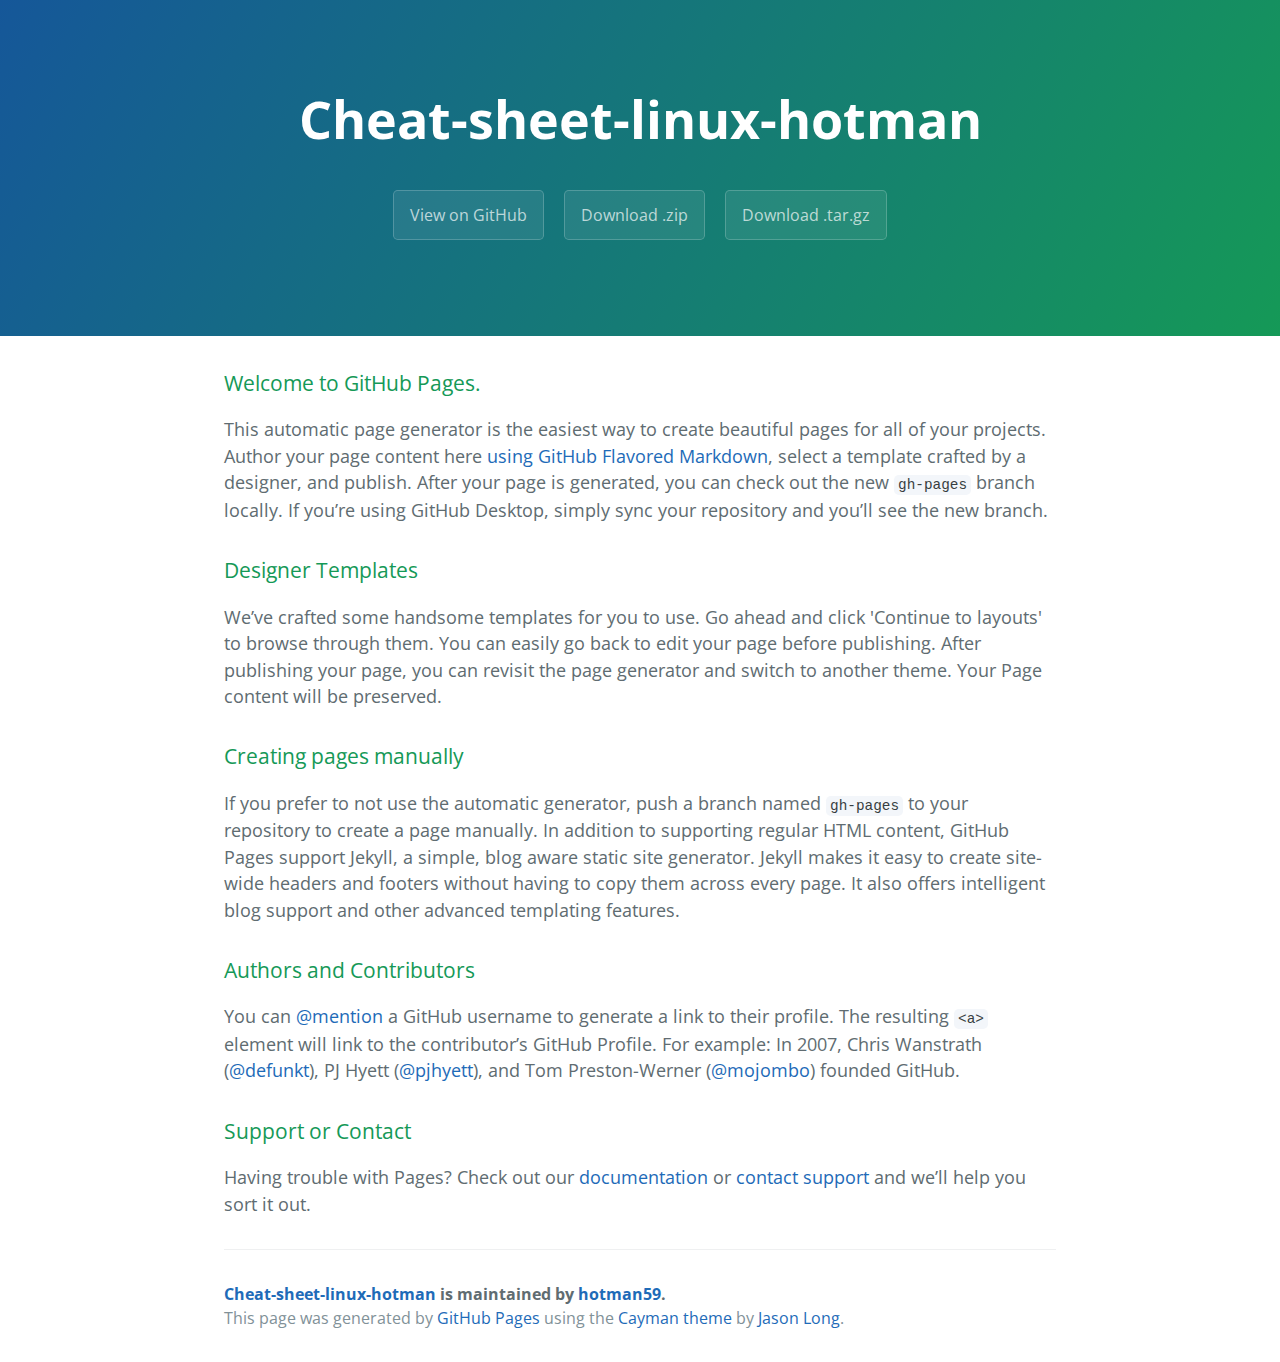
==== index.html @ deeba3e4 "Create gh-pages branch via GitHub" ====
<!DOCTYPE html>
<html lang="en-us">
  <head>
    <meta charset="UTF-8">
    <title>Cheat-sheet-linux-hotman by hotman59</title>
    <meta name="viewport" content="width=device-width, initial-scale=1">
    <link rel="stylesheet" type="text/css" href="stylesheets/normalize.css" media="screen">
    <link href='https://fonts.googleapis.com/css?family=Open+Sans:400,700' rel='stylesheet' type='text/css'>
    <link rel="stylesheet" type="text/css" href="stylesheets/stylesheet.css" media="screen">
    <link rel="stylesheet" type="text/css" href="stylesheets/github-light.css" media="screen">
  </head>
  <body>
    <section class="page-header">
      <h1 class="project-name">Cheat-sheet-linux-hotman</h1>
      <h2 class="project-tagline"></h2>
      <a href="https://github.com/hotman59/cheat-sheet-linux-hotman" class="btn">View on GitHub</a>
      <a href="https://github.com/hotman59/cheat-sheet-linux-hotman/zipball/master" class="btn">Download .zip</a>
      <a href="https://github.com/hotman59/cheat-sheet-linux-hotman/tarball/master" class="btn">Download .tar.gz</a>
    </section>

    <section class="main-content">
      <h3>
<a id="welcome-to-github-pages" class="anchor" href="#welcome-to-github-pages" aria-hidden="true"><span class="octicon octicon-link"></span></a>Welcome to GitHub Pages.</h3>

<p>This automatic page generator is the easiest way to create beautiful pages for all of your projects. Author your page content here <a href="https://guides.github.com/features/mastering-markdown/">using GitHub Flavored Markdown</a>, select a template crafted by a designer, and publish. After your page is generated, you can check out the new <code>gh-pages</code> branch locally. If you’re using GitHub Desktop, simply sync your repository and you’ll see the new branch.</p>

<h3>
<a id="designer-templates" class="anchor" href="#designer-templates" aria-hidden="true"><span class="octicon octicon-link"></span></a>Designer Templates</h3>

<p>We’ve crafted some handsome templates for you to use. Go ahead and click 'Continue to layouts' to browse through them. You can easily go back to edit your page before publishing. After publishing your page, you can revisit the page generator and switch to another theme. Your Page content will be preserved.</p>

<h3>
<a id="creating-pages-manually" class="anchor" href="#creating-pages-manually" aria-hidden="true"><span class="octicon octicon-link"></span></a>Creating pages manually</h3>

<p>If you prefer to not use the automatic generator, push a branch named <code>gh-pages</code> to your repository to create a page manually. In addition to supporting regular HTML content, GitHub Pages support Jekyll, a simple, blog aware static site generator. Jekyll makes it easy to create site-wide headers and footers without having to copy them across every page. It also offers intelligent blog support and other advanced templating features.</p>

<h3>
<a id="authors-and-contributors" class="anchor" href="#authors-and-contributors" aria-hidden="true"><span class="octicon octicon-link"></span></a>Authors and Contributors</h3>

<p>You can <a href="https://github.com/blog/821" class="user-mention">@mention</a> a GitHub username to generate a link to their profile. The resulting <code>&lt;a&gt;</code> element will link to the contributor’s GitHub Profile. For example: In 2007, Chris Wanstrath (<a href="https://github.com/defunkt" class="user-mention">@defunkt</a>), PJ Hyett (<a href="https://github.com/pjhyett" class="user-mention">@pjhyett</a>), and Tom Preston-Werner (<a href="https://github.com/mojombo" class="user-mention">@mojombo</a>) founded GitHub.</p>

<h3>
<a id="support-or-contact" class="anchor" href="#support-or-contact" aria-hidden="true"><span class="octicon octicon-link"></span></a>Support or Contact</h3>

<p>Having trouble with Pages? Check out our <a href="https://help.github.com/pages">documentation</a> or <a href="https://github.com/contact">contact support</a> and we’ll help you sort it out.</p>

      <footer class="site-footer">
        <span class="site-footer-owner"><a href="https://github.com/hotman59/cheat-sheet-linux-hotman">Cheat-sheet-linux-hotman</a> is maintained by <a href="https://github.com/hotman59">hotman59</a>.</span>

        <span class="site-footer-credits">This page was generated by <a href="https://pages.github.com">GitHub Pages</a> using the <a href="https://github.com/jasonlong/cayman-theme">Cayman theme</a> by <a href="https://twitter.com/jasonlong">Jason Long</a>.</span>
      </footer>

    </section>

  
  </body>
</html>
---- stylesheets/stylesheet.css ----
* {
  box-sizing: border-box; }

body {
  padding: 0;
  margin: 0;
  font-family: "Open Sans", "Helvetica Neue", Helvetica, Arial, sans-serif;
  font-size: 16px;
  line-height: 1.5;
  color: #606c71; }

a {
  color: #1e6bb8;
  text-decoration: none; }
  a:hover {
    text-decoration: underline; }

.btn {
  display: inline-block;
  margin-bottom: 1rem;
  color: rgba(255, 255, 255, 0.7);
  background-color: rgba(255, 255, 255, 0.08);
  border-color: rgba(255, 255, 255, 0.2);
  border-style: solid;
  border-width: 1px;
  border-radius: 0.3rem;
  transition: color 0.2s, background-color 0.2s, border-color 0.2s; }
  .btn + .btn {
    margin-left: 1rem; }

.btn:hover {
  color: rgba(255, 255, 255, 0.8);
  text-decoration: none;
  background-color: rgba(255, 255, 255, 0.2);
  border-color: rgba(255, 255, 255, 0.3); }

@media screen and (min-width: 64em) {
  .btn {
    padding: 0.75rem 1rem; } }

@media screen and (min-width: 42em) and (max-width: 64em) {
  .btn {
    padding: 0.6rem 0.9rem;
    font-size: 0.9rem; } }

@media screen and (max-width: 42em) {
  .btn {
    display: block;
    width: 100%;
    padding: 0.75rem;
    font-size: 0.9rem; }
    .btn + .btn {
      margin-top: 1rem;
      margin-left: 0; } }

.page-header {
  color: #fff;
  text-align: center;
  background-color: #159957;
  background-image: linear-gradient(120deg, #155799, #159957); }

@media screen and (min-width: 64em) {
  .page-header {
    padding: 5rem 6rem; } }

@media screen and (min-width: 42em) and (max-width: 64em) {
  .page-header {
    padding: 3rem 4rem; } }

@media screen and (max-width: 42em) {
  .page-header {
    padding: 2rem 1rem; } }

.project-name {
  margin-top: 0;
  margin-bottom: 0.1rem; }

@media screen and (min-width: 64em) {
  .project-name {
    font-size: 3.25rem; } }

@media screen and (min-width: 42em) and (max-width: 64em) {
  .project-name {
    font-size: 2.25rem; } }

@media screen and (max-width: 42em) {
  .project-name {
    font-size: 1.75rem; } }

.project-tagline {
  margin-bottom: 2rem;
  font-weight: normal;
  opacity: 0.7; }

@media screen and (min-width: 64em) {
  .project-tagline {
    font-size: 1.25rem; } }

@media screen and (min-width: 42em) and (max-width: 64em) {
  .project-tagline {
    font-size: 1.15rem; } }

@media screen and (max-width: 42em) {
  .project-tagline {
    font-size: 1rem; } }

.main-content :first-child {
  margin-top: 0; }
.main-content img {
  max-width: 100%; }
.main-content h1, .main-content h2, .main-content h3, .main-content h4, .main-content h5, .main-content h6 {
  margin-top: 2rem;
  margin-bottom: 1rem;
  font-weight: normal;
  color: #159957; }
.main-content p {
  margin-bottom: 1em; }
.main-content code {
  padding: 2px 4px;
  font-family: Consolas, "Liberation Mono", Menlo, Courier, monospace;
  font-size: 0.9rem;
  color: #383e41;
  background-color: #f3f6fa;
  border-radius: 0.3rem; }
.main-content pre {
  padding: 0.8rem;
  margin-top: 0;
  margin-bottom: 1rem;
  font: 1rem Consolas, "Liberation Mono", Menlo, Courier, monospace;
  color: #567482;
  word-wrap: normal;
  background-color: #f3f6fa;
  border: solid 1px #dce6f0;
  border-radius: 0.3rem; }
  .main-content pre > code {
    padding: 0;
    margin: 0;
    font-size: 0.9rem;
    color: #567482;
    word-break: normal;
    white-space: pre;
    background: transparent;
    border: 0; }
.main-content .highlight {
  margin-bottom: 1rem; }
  .main-content .highlight pre {
    margin-bottom: 0;
    word-break: normal; }
.main-content .highlight pre, .main-content pre {
  padding: 0.8rem;
  overflow: auto;
  font-size: 0.9rem;
  line-height: 1.45;
  border-radius: 0.3rem; }
.main-content pre code, .main-content pre tt {
  display: inline;
  max-width: initial;
  padding: 0;
  margin: 0;
  overflow: initial;
  line-height: inherit;
  word-wrap: normal;
  background-color: transparent;
  border: 0; }
  .main-content pre code:before, .main-content pre code:after, .main-content pre tt:before, .main-content pre tt:after {
    content: normal; }
.main-content ul, .main-content ol {
  margin-top: 0; }
.main-content blockquote {
  padding: 0 1rem;
  margin-left: 0;
  color: #819198;
  border-left: 0.3rem solid #dce6f0; }
  .main-content blockquote > :first-child {
    margin-top: 0; }
  .main-content blockquote > :last-child {
    margin-bottom: 0; }
.main-content table {
  display: block;
  width: 100%;
  overflow: auto;
  word-break: normal;
  word-break: keep-all; }
  .main-content table th {
    font-weight: bold; }
  .main-content table th, .main-content table td {
    padding: 0.5rem 1rem;
    border: 1px solid #e9ebec; }
.main-content dl {
  padding: 0; }
  .main-content dl dt {
    padding: 0;
    margin-top: 1rem;
    font-size: 1rem;
    font-weight: bold; }
  .main-content dl dd {
    padding: 0;
    margin-bottom: 1rem; }
.main-content hr {
  height: 2px;
  padding: 0;
  margin: 1rem 0;
  background-color: #eff0f1;
  border: 0; }

@media screen and (min-width: 64em) {
  .main-content {
    max-width: 64rem;
    padding: 2rem 6rem;
    margin: 0 auto;
    font-size: 1.1rem; } }

@media screen and (min-width: 42em) and (max-width: 64em) {
  .main-content {
    padding: 2rem 4rem;
    font-size: 1.1rem; } }

@media screen and (max-width: 42em) {
  .main-content {
    padding: 2rem 1rem;
    font-size: 1rem; } }

.site-footer {
  padding-top: 2rem;
  margin-top: 2rem;
  border-top: solid 1px #eff0f1; }

.site-footer-owner {
  display: block;
  font-weight: bold; }

.site-footer-credits {
  color: #819198; }

@media screen and (min-width: 64em) {
  .site-footer {
    font-size: 1rem; } }

@media screen and (min-width: 42em) and (max-width: 64em) {
  .site-footer {
    font-size: 1rem; } }

@media screen and (max-width: 42em) {
  .site-footer {
    font-size: 0.9rem; } }
---- stylesheets/github-light.css ----
/*
   Copyright 2014 GitHub Inc.

   Licensed under the Apache License, Version 2.0 (the "License");
   you may not use this file except in compliance with the License.
   You may obtain a copy of the License at

       http://www.apache.org/licenses/LICENSE-2.0

   Unless required by applicable law or agreed to in writing, software
   distributed under the License is distributed on an "AS IS" BASIS,
   WITHOUT WARRANTIES OR CONDITIONS OF ANY KIND, either express or implied.
   See the License for the specific language governing permissions and
   limitations under the License.

*/

.pl-c /* comment */ {
  color: #969896;
}

.pl-c1      /* constant, markup.raw, meta.diff.header, meta.module-reference, meta.property-name, support, support.constant, support.variable, variable.other.constant */,
.pl-s .pl-v /* string variable */ {
  color: #0086b3;
}

.pl-e  /* entity */,
.pl-en /* entity.name */ {
  color: #795da3;
}

.pl-s .pl-s1 /* string source */,
.pl-smi      /* storage.modifier.import, storage.modifier.package, storage.type.java, variable.other, variable.parameter.function */ {
  color: #333;
}

.pl-ent /* entity.name.tag */ {
  color: #63a35c;
}

.pl-k /* keyword, storage, storage.type */ {
  color: #a71d5d;
}

.pl-pds              /* punctuation.definition.string, string.regexp.character-class */,
.pl-s                /* string */,
.pl-s .pl-pse .pl-s1 /* string punctuation.section.embedded source */,
.pl-sr               /* string.regexp */,
.pl-sr .pl-cce       /* string.regexp constant.character.escape */,
.pl-sr .pl-sra       /* string.regexp string.regexp.arbitrary-repitition */,
.pl-sr .pl-sre       /* string.regexp source.ruby.embedded */ {
  color: #183691;
}

.pl-v /* variable */ {
  color: #ed6a43;
}

.pl-id /* invalid.deprecated */ {
  color: #b52a1d;
}

.pl-ii /* invalid.illegal */ {
  background-color: #b52a1d;
  color: #f8f8f8;
}

.pl-sr .pl-cce /* string.regexp constant.character.escape */ {
  color: #63a35c;
  font-weight: bold;
}

.pl-ml /* markup.list */ {
  color: #693a17;
}

.pl-mh        /* markup.heading */,
.pl-mh .pl-en /* markup.heading entity.name */,
.pl-ms        /* meta.separator */ {
  color: #1d3e81;
  font-weight: bold;
}

.pl-mq /* markup.quote */ {
  color: #008080;
}

.pl-mi /* markup.italic */ {
  color: #333;
  font-style: italic;
}

.pl-mb /* markup.bold */ {
  color: #333;
  font-weight: bold;
}

.pl-md /* markup.deleted, meta.diff.header.from-file */ {
  background-color: #ffecec;
  color: #bd2c00;
}

.pl-mi1 /* markup.inserted, meta.diff.header.to-file */ {
  background-color: #eaffea;
  color: #55a532;
}

.pl-mdr /* meta.diff.range */ {
  color: #795da3;
  font-weight: bold;
}

.pl-mo /* meta.output */ {
  color: #1d3e81;
}
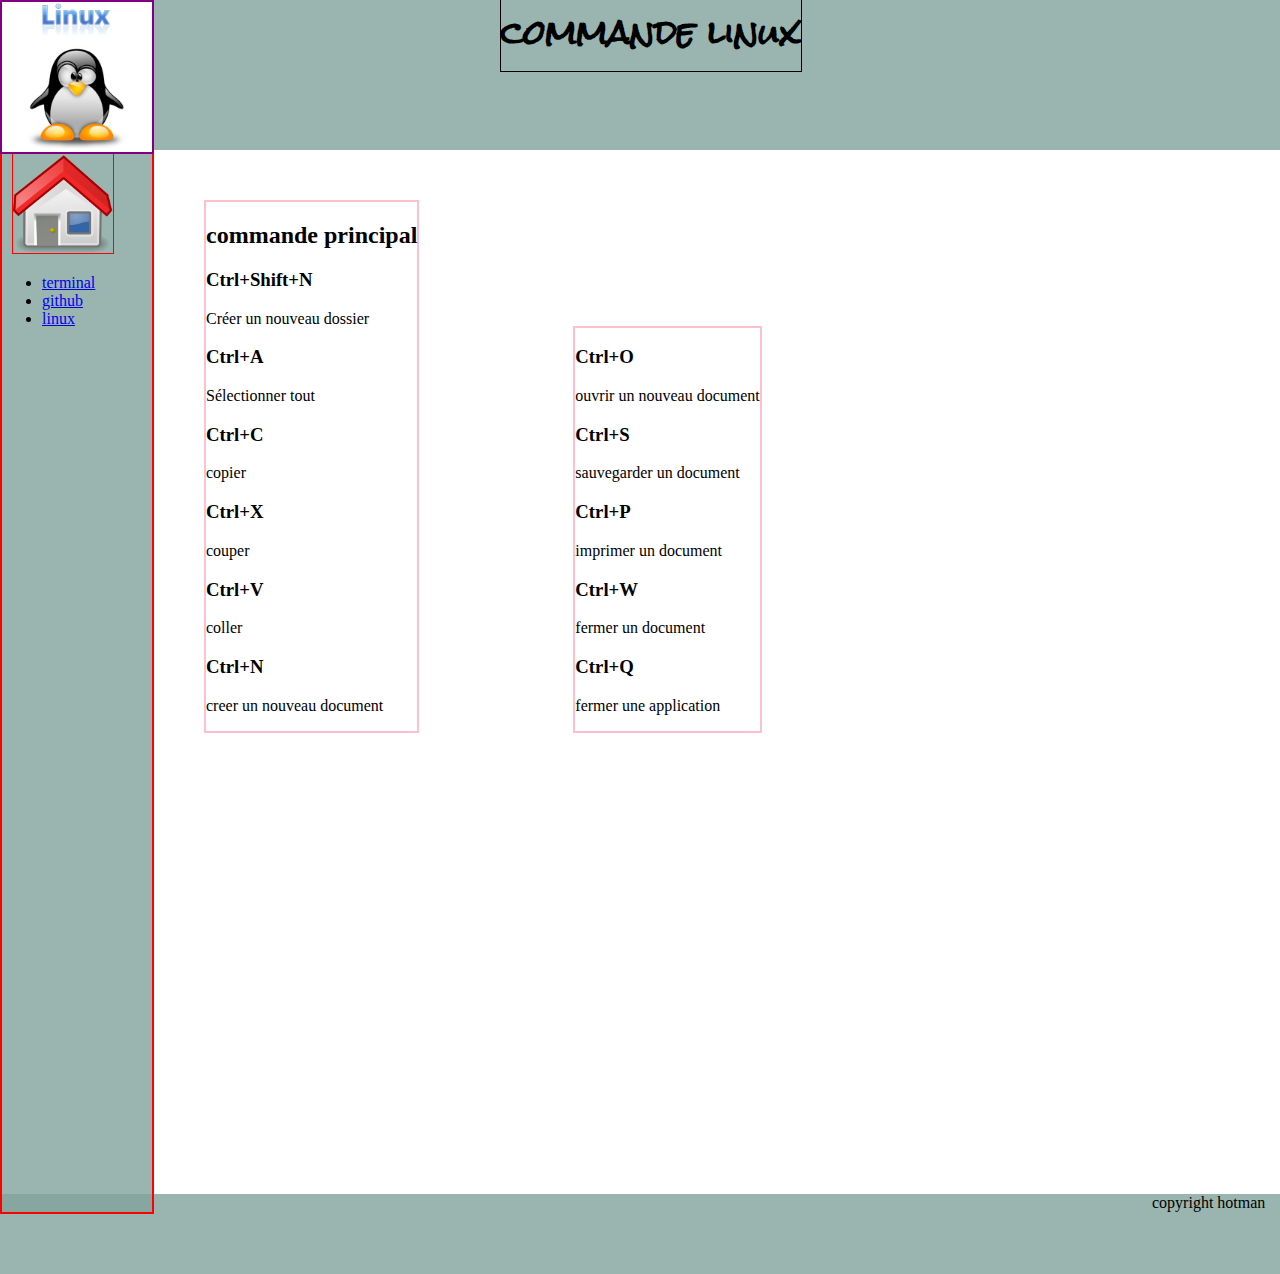
==== commit 5494ab34: "add index" ====
--- a/index.html
+++ b/index.html
@@ -1,57 +1,54 @@
 <!DOCTYPE html>
-<html lang="en-us">
+<html>
   <head>
-    <meta charset="UTF-8">
-    <title>Cheat-sheet-linux-hotman by hotman59</title>
-    <meta name="viewport" content="width=device-width, initial-scale=1">
-    <link rel="stylesheet" type="text/css" href="stylesheets/normalize.css" media="screen">
-    <link href='https://fonts.googleapis.com/css?family=Open+Sans:400,700' rel='stylesheet' type='text/css'>
-    <link rel="stylesheet" type="text/css" href="stylesheets/stylesheet.css" media="screen">
-    <link rel="stylesheet" type="text/css" href="stylesheets/github-light.css" media="screen">
+    <meta charset="utf-8">
+    <link rel="stylesheet" href="test.css">
+    <link href='https://fonts.googleapis.com/css?family=Rock+Salt' rel='stylesheet' type='text/css'>
+    <title>guide linux</title>
   </head>
   <body>
-    <section class="page-header">
-      <h1 class="project-name">Cheat-sheet-linux-hotman</h1>
-      <h2 class="project-tagline"></h2>
-      <a href="https://github.com/hotman59/cheat-sheet-linux-hotman" class="btn">View on GitHub</a>
-      <a href="https://github.com/hotman59/cheat-sheet-linux-hotman/zipball/master" class="btn">Download .zip</a>
-      <a href="https://github.com/hotman59/cheat-sheet-linux-hotman/tarball/master" class="btn">Download .tar.gz</a>
-    </section>
+    <header>
+      <img id="logovim"src="Linux.png" alt="" />
+      <h1 id="titlevim">commande linux</h1>
+    </header>
+    <nav id="menuleft">
+          <a href="test.html"><img id="home"src="home.png"/></a>
+    <ul>
+      <li><a href="pageterm.html">terminal</a></li>
+      <li><a href="pagegit.html">github</a></li>
+    <li> <a href="pagelinux.html">linux</a></li>
+   </ul>
+  </nav>
 
-    <section class="main-content">
-      <h3>
-<a id="welcome-to-github-pages" class="anchor" href="#welcome-to-github-pages" aria-hidden="true"><span class="octicon octicon-link"></span></a>Welcome to GitHub Pages.</h3>
+  <section id="sectionvim">
+    <article id="contenu">
+      <p>
+        <h2>commande principal</h2>
+      <h3> Ctrl+Shift+N</h3> Créer un nouveau dossier
+      <h3> Ctrl+A </h3> Sélectionner tout
+      <h3> Ctrl+C </h3> copier
+      <h3> Ctrl+X</h3> couper
+      <h3> Ctrl+V</h3> coller
+      <h3> Ctrl+N </h3> creer un nouveau document
+      </p>
+    </article>
+  </section>
 
-<p>This automatic page generator is the easiest way to create beautiful pages for all of your projects. Author your page content here <a href="https://guides.github.com/features/mastering-markdown/">using GitHub Flavored Markdown</a>, select a template crafted by a designer, and publish. After your page is generated, you can check out the new <code>gh-pages</code> branch locally. If you’re using GitHub Desktop, simply sync your repository and you’ll see the new branch.</p>
 
-<h3>
-<a id="designer-templates" class="anchor" href="#designer-templates" aria-hidden="true"><span class="octicon octicon-link"></span></a>Designer Templates</h3>
+  <section id="sectionvim2">
+    <article id="contenu">
+      <p>
+        <h3>Ctrl+O </h3> ouvrir un nouveau document
+        <h3>Ctrl+S</h3> sauvegarder un document
+        <h3> Ctrl+P</h3> imprimer un document
+        <h3> Ctrl+W </h3> fermer un document
+        <h3> Ctrl+Q</h3> fermer une application
+      </p>
+    </article>
+  </section>
 
-<p>We’ve crafted some handsome templates for you to use. Go ahead and click 'Continue to layouts' to browse through them. You can easily go back to edit your page before publishing. After publishing your page, you can revisit the page generator and switch to another theme. Your Page content will be preserved.</p>
-
-<h3>
-<a id="creating-pages-manually" class="anchor" href="#creating-pages-manually" aria-hidden="true"><span class="octicon octicon-link"></span></a>Creating pages manually</h3>
-
-<p>If you prefer to not use the automatic generator, push a branch named <code>gh-pages</code> to your repository to create a page manually. In addition to supporting regular HTML content, GitHub Pages support Jekyll, a simple, blog aware static site generator. Jekyll makes it easy to create site-wide headers and footers without having to copy them across every page. It also offers intelligent blog support and other advanced templating features.</p>
-
-<h3>
-<a id="authors-and-contributors" class="anchor" href="#authors-and-contributors" aria-hidden="true"><span class="octicon octicon-link"></span></a>Authors and Contributors</h3>
-
-<p>You can <a href="https://github.com/blog/821" class="user-mention">@mention</a> a GitHub username to generate a link to their profile. The resulting <code>&lt;a&gt;</code> element will link to the contributor’s GitHub Profile. For example: In 2007, Chris Wanstrath (<a href="https://github.com/defunkt" class="user-mention">@defunkt</a>), PJ Hyett (<a href="https://github.com/pjhyett" class="user-mention">@pjhyett</a>), and Tom Preston-Werner (<a href="https://github.com/mojombo" class="user-mention">@mojombo</a>) founded GitHub.</p>
-
-<h3>
-<a id="support-or-contact" class="anchor" href="#support-or-contact" aria-hidden="true"><span class="octicon octicon-link"></span></a>Support or Contact</h3>
-
-<p>Having trouble with Pages? Check out our <a href="https://help.github.com/pages">documentation</a> or <a href="https://github.com/contact">contact support</a> and we’ll help you sort it out.</p>
-
-      <footer class="site-footer">
-        <span class="site-footer-owner"><a href="https://github.com/hotman59/cheat-sheet-linux-hotman">Cheat-sheet-linux-hotman</a> is maintained by <a href="https://github.com/hotman59">hotman59</a>.</span>
-
-        <span class="site-footer-credits">This page was generated by <a href="https://pages.github.com">GitHub Pages</a> using the <a href="https://github.com/jasonlong/cayman-theme">Cayman theme</a> by <a href="https://twitter.com/jasonlong">Jason Long</a>.</span>
-      </footer>
-
-    </section>
-
-  
+  <footer>
+    <p>copyright hotman</p>
+  </footer>
   </body>
 </html>
--- a/test.css
+++ b/test.css
@@ -0,0 +1,132 @@
+html, body,h1{
+  margin: 0;
+  padding: 0;
+}
+body{
+  background: url(blue.jpg);
+}
+
+h1{
+  font-family: 'Luckiest Guy', cursive;
+  color: black;
+  margin-left: 500px;
+  margin-right: 500px;
+}
+h4{
+  text-align: center;
+  margin-left: 250px;
+}
+
+#imgterm {
+width: 300px;
+margin-left: 200px;
+border: 1px solid black;
+
+}
+#imglinux{
+  display: block;
+width: 300px;
+height: 150px;
+border: 1px solid black;
+margin: auto;
+clear: both;
+}
+#imggit{
+float:right;
+width: 300px;
+height: 150;
+margin-right: 200px;
+border: 1px solid black;
+}
+#imgvim{
+display: block;
+width: 300px;
+height: 150px;
+margin: auto;
+border: 3px solid black;
+}
+
+
+#imgvim:hover{
+transform: scale(1,2);
+}
+
+#imgterm:hover {
+transform: scale(1,2);
+}
+#imggit:hover {
+transform: scale(1,2);
+}
+#imglinux:hover {
+transform: scale(1,2);
+}
+header{
+  background-color: rgba(129, 163, 155, 0.8);
+  height: 150px;
+  margin-top: 0;
+  padding: 0;
+}
+#logovim {
+border: 2px solid purple;
+height: 150;
+width: 150px;
+}
+#titlevim {
+
+  border: 1px solid black;
+  width: 300px;
+  font-family: 'Rock Salt', cursive;
+  margin-top: -165px;
+  padding-top: 0px;
+  background-color: none;
+}
+
+#menuleft{
+
+float: left;
+display: inline-block;
+margin-bottom: -20px;
+  border: 2px solid red;
+  width:150px;
+	height:1060px;
+	background-color:rgba(129, 163, 155, 0.8);
+}
+
+#sectionvim {
+display: inline-block;
+border: 2px solid pink;
+margin: 50px;
+}
+
+#sectionvim2 {
+display: inline-block;
+border: 2px solid pink;
+margin: 100px;
+}
+
+
+#home{
+
+  border:1px solid red;
+  margin-left: 10px;
+  width: 100px;
+  height: 100px;
+}
+
+#courage{
+  font-size: 5em;
+  margin-left: 25%;
+}
+
+
+footer{
+  height: 80px;
+  margin-top: 0;
+  background-color:rgba(129, 163, 155, 0.8);
+  clear: both;
+}
+
+footer p{
+margin-left: 90%;
+
+}
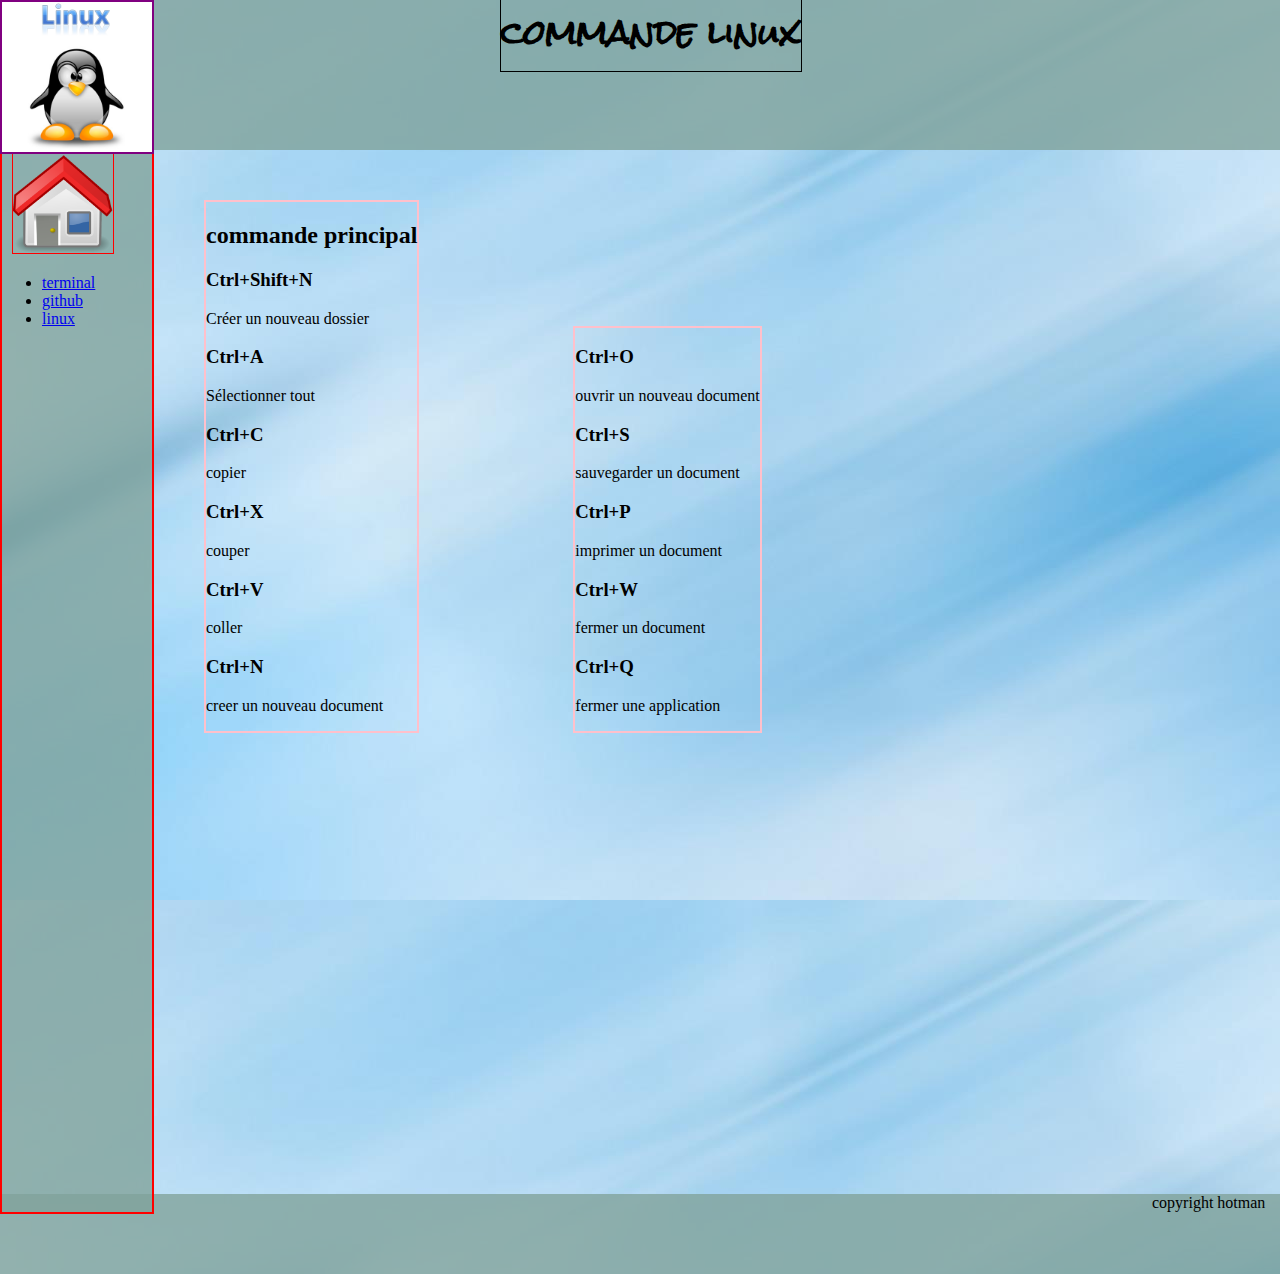
==== commit 8cb2d845: "lien" ====
--- a/index.html
+++ b/index.html
@@ -12,13 +12,14 @@
       <h1 id="titlevim">commande linux</h1>
     </header>
     <nav id="menuleft">
-          <a href="test.html"><img id="home"src="home.png"/></a>
+          <a href=" http://hotman59.github.io/cheat-sheet-hotman."><img id="home"src="home.png"/></a>
     <ul>
-      <li><a href="pageterm.html">terminal</a></li>
-      <li><a href="pagegit.html">github</a></li>
-    <li> <a href="pagelinux.html">linux</a></li>
+      <li><a href="http://hotman59.github.io/cheat-sheet-term-othman. ">terminal</a></li>
+      <li><a href=" http://hotman59.github.io/cheat-sheet-git-othman. ">github</a></li>
+    <li> <a href=" http://hotman59.github.io/cheat-sheet-linux-hotman. ">linux</a></li>
    </ul>
   </nav>
+
 
   <section id="sectionvim">
     <article id="contenu">
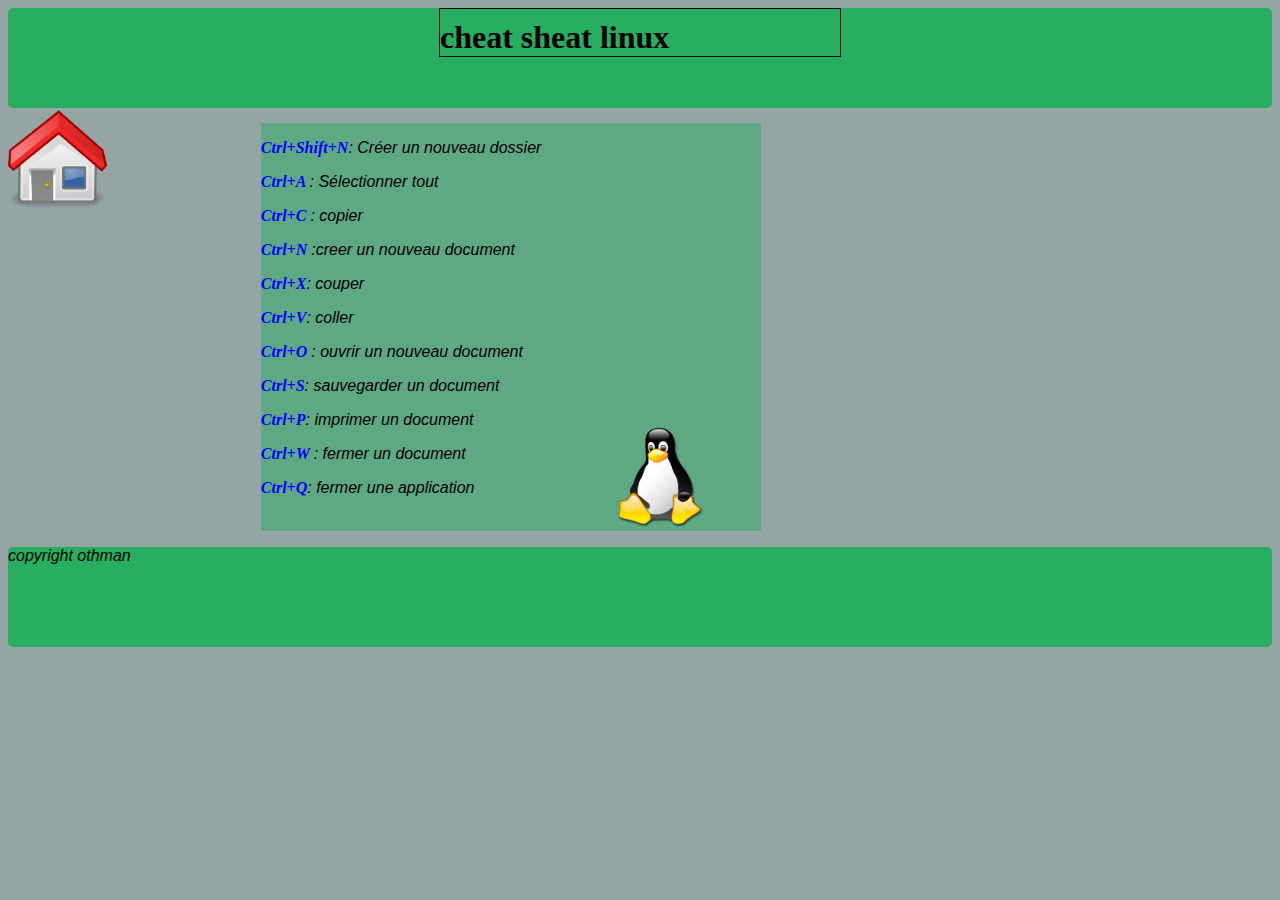
==== commit a5bd44ea: "nouveau site" ====
--- a/index.html
+++ b/index.html
@@ -1,55 +1,61 @@
 <!DOCTYPE html>
 <html>
-  <head>
-    <meta charset="utf-8">
-    <link rel="stylesheet" href="test.css">
-    <link href='https://fonts.googleapis.com/css?family=Rock+Salt' rel='stylesheet' type='text/css'>
-    <title>guide linux</title>
-  </head>
-  <body>
-    <header>
-      <img id="logovim"src="Linux.png" alt="" />
-      <h1 id="titlevim">commande linux</h1>
-    </header>
-    <nav id="menuleft">
-          <a href=" http://hotman59.github.io/cheat-sheet-hotman."><img id="home"src="home.png"/></a>
-    <ul>
-      <li><a href="http://hotman59.github.io/cheat-sheet-term-othman. ">terminal</a></li>
-      <li><a href=" http://hotman59.github.io/cheat-sheet-git-othman. ">github</a></li>
-    <li> <a href=" http://hotman59.github.io/cheat-sheet-linux-hotman. ">linux</a></li>
-   </ul>
+
+<head>
+  <meta charset="utf-8">
+  <link rel="stylesheet" href="linux.css">
+  <link rel="icon" type="image/png" href="4661.png" />
+  <link href='https://fonts.googleapis.com/css?family=Rock+Salt' rel='stylesheet' type='text/css'>
+  <!--<link rel='stylesheet' type='text/css' href='index.css' media="screen">-->
+  <link rel='stylesheet' type='text/css' href='mobilelinux.css' media="screen and (max-width:768px)">
+  <meta name="viewport" content="width=device-width, initial-scale=1, zoom=1" />
+  <title>page linux</title>
+</head>
+
+<body>
+  <header>
+    <h1>cheat sheat linux</h1>
+
+  </header>
+  <nav>
+    <a href="index.htlm">
+      <img src="home.png" alt="retour page d'acceuil" />
+    </a>
+    <p id="accueil"> accueil</p>
   </nav>
 
-
-  <section id="sectionvim">
-    <article id="contenu">
+  <section>
+    <p>
+      <code> Ctrl+Shift+N</code>: Créer un nouveau dossier</p>
+    <p>
       <p>
-        <h2>commande principal</h2>
-      <h3> Ctrl+Shift+N</h3> Créer un nouveau dossier
-      <h3> Ctrl+A </h3> Sélectionner tout
-      <h3> Ctrl+C </h3> copier
-      <h3> Ctrl+X</h3> couper
-      <h3> Ctrl+V</h3> coller
-      <h3> Ctrl+N </h3> creer un nouveau document
-      </p>
-    </article>
+        <code> Ctrl+A </code>: Sélectionner tout</p>
+      <p>
+        <code> Ctrl+C </code>: copier</p>
+      <p>
+        <code> Ctrl+N </code> :creer un nouveau document</p>
+      <p>
+        <code> Ctrl+X</code>: couper</p>
+      <p>
+        <code>Ctrl+V</code>: coller</p>
+      <p>
+        <code>Ctrl+O </code>: ouvrir un nouveau document</p>
+      <p>
+        <code>Ctrl+S</code>: sauvegarder un document</p>
+      <p>
+        <code>Ctrl+P</code>: imprimer un document</p>
+      <p>
+        <code> Ctrl+W </code>: fermer un document</p>
+      <p>
+        <code> Ctrl+Q</code>: fermer une application</p>
+      <img id="linux_icon" src="4661.png" alt="mascotte linux" />
   </section>
 
 
-  <section id="sectionvim2">
-    <article id="contenu">
-      <p>
-        <h3>Ctrl+O </h3> ouvrir un nouveau document
-        <h3>Ctrl+S</h3> sauvegarder un document
-        <h3> Ctrl+P</h3> imprimer un document
-        <h3> Ctrl+W </h3> fermer un document
-        <h3> Ctrl+Q</h3> fermer une application
-      </p>
-    </article>
-  </section>
+  <footer>
+    <p>copyright othman</p>
 
-  <footer>
-    <p>copyright hotman</p>
   </footer>
-  </body>
+</body>
+
 </html>
--- a/linux.css
+++ b/linux.css
@@ -0,0 +1,60 @@
+header {
+  height: 100px;
+  width: 100%;
+  background-color: rgb(39, 174, 96);
+  border-radius: 5px;
+}
+h1 {
+  padding-top: 10px;
+  border: 1px solid black;
+  width: 400px;
+  margin: auto;
+}
+img{
+  height: 100px;
+  width: 100px;
+}
+
+#accueil{
+  display: none;
+}
+nav{
+  display:block;
+  font-size: 1.2em;
+  width: 100px;
+  margin-bottom: -200px;
+
+}
+
+body {
+background-color: rgb(149, 165, 166);
+}
+section {
+  display: inline-block;
+  width: 500px;
+  margin-left: 20%;
+  margin-top: 110px;
+  background-color: rgba(39, 174, 96, 0.5);
+}
+
+
+p{
+  font-style: italic;
+  font-family: 'Francois One', sans-serif;
+}
+
+code {
+  font-family: fantasy;
+  font-weight: bold;
+  color: blue;
+}
+#linux_icon{
+margin-left: 70%;
+margin-top: -40%
+
+}
+footer {
+  height: 100px;
+  background-color: rgb(39, 174, 96);
+  border-radius: 5px;
+}
--- a/mobilelinux.css
+++ b/mobilelinux.css
@@ -0,0 +1,38 @@
+nav img {
+  width: 100px;
+  height: 100px;
+  margin-left: 20%;
+}
+
+h1 {
+  padding-top: 10px;
+  border: 1px solid black;
+  width: 80%;
+  margin: auto;
+}
+
+nav {
+  display: inline;
+  width: 100px;
+  margin: auto;
+  margin-left: 10%;
+}
+/*section {
+  border: 1px solid black;
+  background-color: rgba(39, 174, 96, 0.5);
+  display: inline;
+  width: 60%;
+  margin: auto;
+  margin-left: 30%;
+  margin-top: 0%;
+}*/
+
+
+section {
+  border: 1px solid red;
+  background-color: rgba(39, 174, 96, 0.5);
+  width: 80%;
+  margin: auto;
+ margin-left: 10%;
+  margin-top: 0%;
+}
